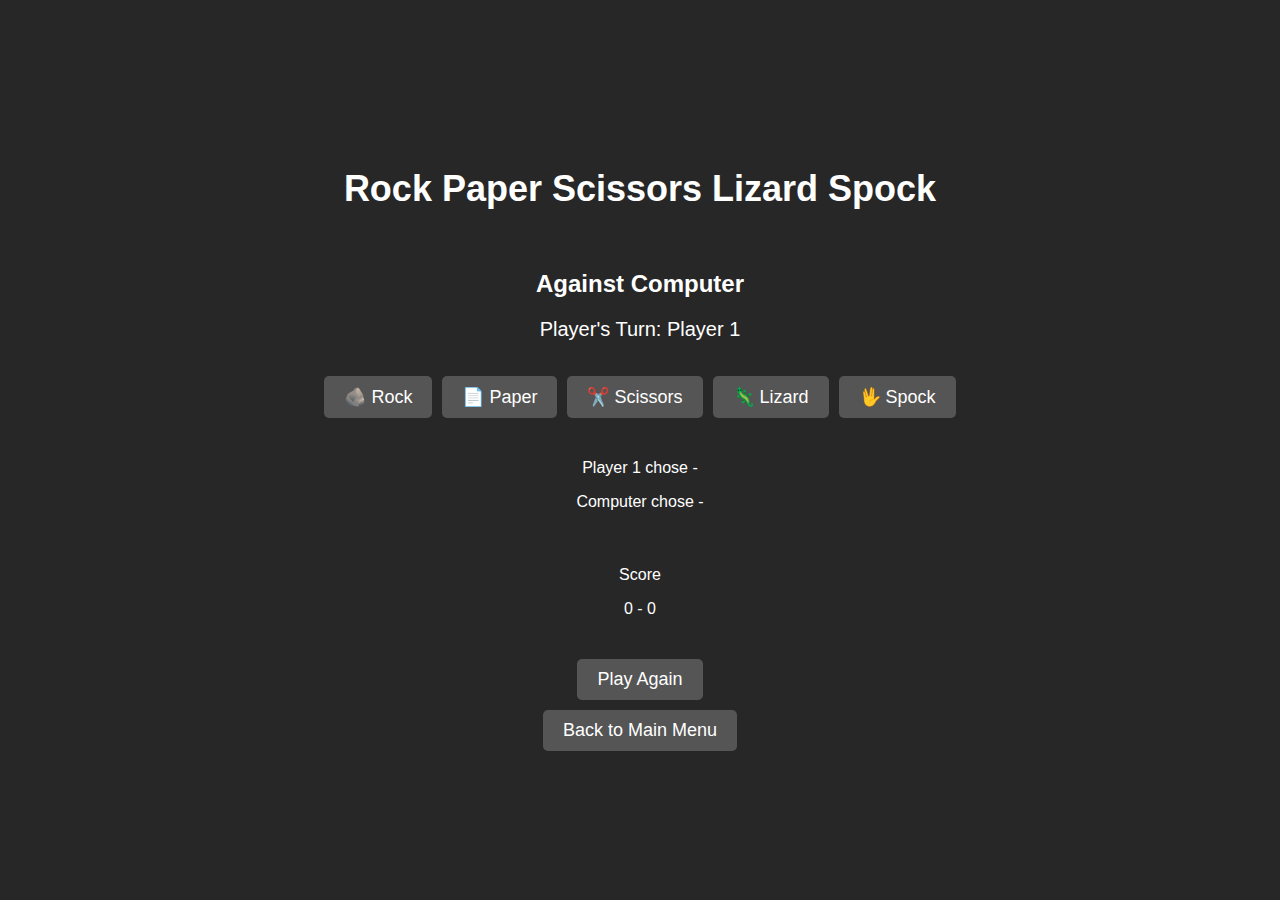
==== game-computer.html @ 9d63dc1c "Second try push" ====
<!DOCTYPE html>
<html>
<head>
  <link rel="stylesheet" type="text/css" href="styles-game.css">
  <title>Rock Paper Scissors Lizard Spock - Against Computer</title>
</head>
<body>
  <div class="container">
    <h1>Rock Paper Scissors Lizard Spock</h1>
    <div class="game-info">
      <h2>Against Computer</h2>
      <p class="player-turn">Player's Turn: <span id="player-turn">Player 1</span></p>
    </div>
    <div class="game-container">
      <button class="choice" onclick="playerChoice('rock')">🪨 Rock</button>
      <button class="choice" onclick="playerChoice('paper')">📄 Paper</button>
      <button class="choice" onclick="playerChoice('scissors')">✂️ Scissors</button>
      <button class="choice" onclick="playerChoice('lizard')">🦎 Lizard</button>
      <button class="choice" onclick="playerChoice('spock')">🖖 Spock</button>
    </div>
    <div class="result">
      <p><span id="player1-name">Player 1</span> chose <span id="player-choice">-</span></p>
      <p><span id="computer-name">Computer</span> chose <span id="computer-choice">-</span></p>
      <h2 class="result-text" id="result-text"></h2>
    </div>
    <div class="scoreboard">
      <p>Score</p>
      <p><span id="player-score">0</span> - <span id="computer-score">0</span></p>
    </div>
    <button class="play-again" id="play-again" onclick="resetGame()">Play Again</button>
    <button class="back-menu" onclick="backToMenu()">Back to Main Menu</button>
  </div>

  <script src="game-computer.js"></script>
</body>
</html>
---- styles-game.css ----
body {
  margin: 0;
  padding: 0;
  font-family: Arial, sans-serif;
  background-color: #272727;
  color: #fff;
}

.container {
  display: flex;
  flex-direction: column;
  align-items: center;
  justify-content: center;
  height: 100vh;
}

h1 {
  font-size: 36px;
  margin-bottom: 40px;
  text-align: center;
}

.game-info {
  margin-bottom: 20px;
  text-align: center;
}

.player-turn {
  font-size: 20px;
  margin-bottom: 10px;
}

.game-container {
  display: flex;
  flex-wrap: wrap;
  justify-content: center;
  margin-bottom: 20px;
}

.choice {
  padding: 10px 20px;
  margin: 5px;
  background-color: #555;
  color: #fff;
  font-size: 18px;
  border: none;
  border-radius: 5px;
  cursor: pointer;
  transition: background-color 0.3s ease;
}

.choice:hover {
  background-color: #777;
}

.result {
  text-align: center;
  margin-bottom: 20px;
}

.result-text {
  font-size: 24px;
  margin-top: 10px;
}

.scoreboard {
  text-align: center;
  margin-bottom: 20px;
}

.play-again,
.back-menu {
  padding: 10px 20px;
  margin: 5px;
  background-color: #555;
  color: #fff;
  font-size: 18px;
  border: none;
  border-radius: 5px;
  cursor: pointer;
  transition: background-color 0.3s ease;
}

.play-again:hover,
.back-menu:hover {
  background-color: #777;
}
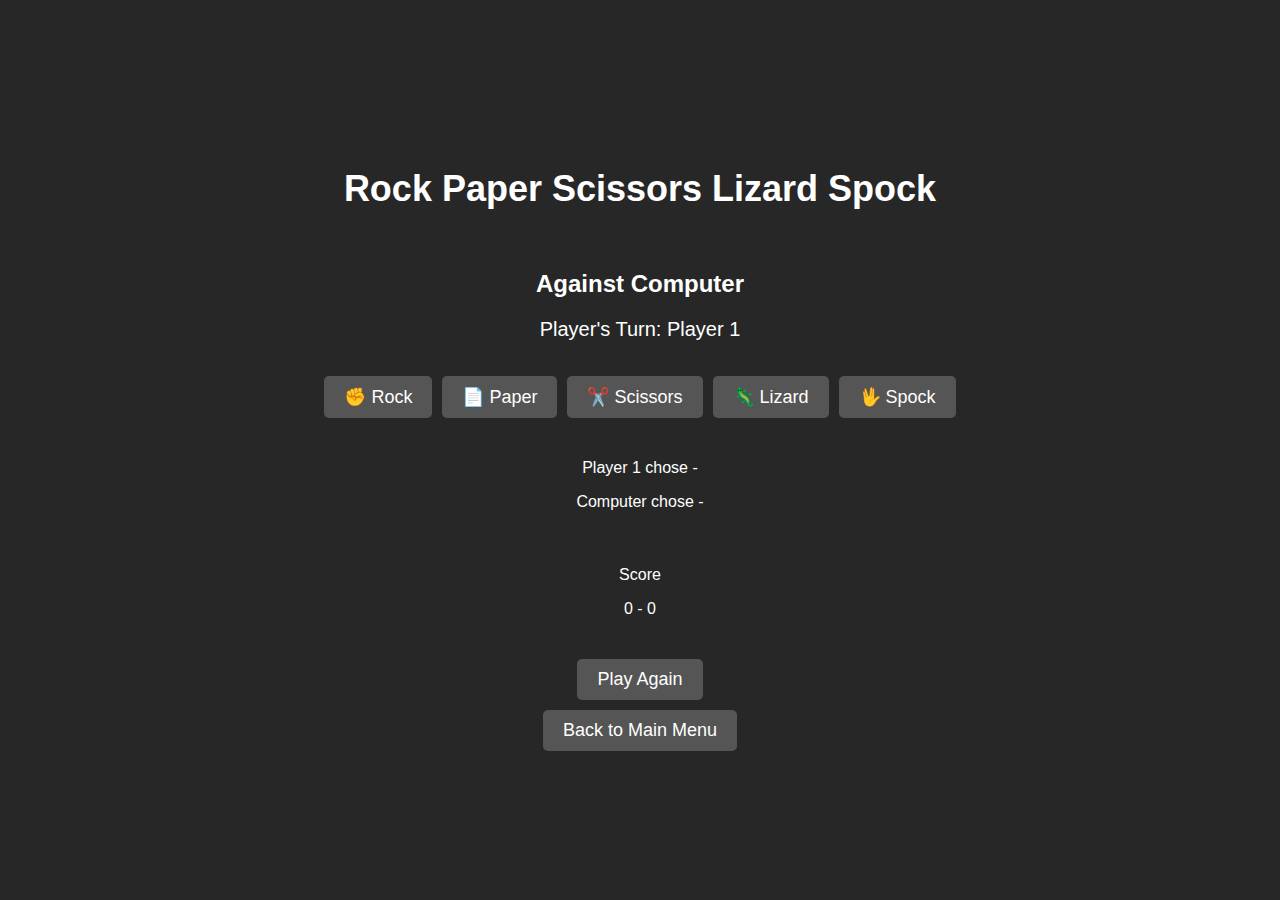
==== commit 76c27491: "Update game-computer.html" ====
--- a/game-computer.html
+++ b/game-computer.html
@@ -12,7 +12,7 @@
       <p class="player-turn">Player's Turn: <span id="player-turn">Player 1</span></p>
     </div>
     <div class="game-container">
-      <button class="choice" onclick="playerChoice('rock')">🪨 Rock</button>
+      <button class="choice" onclick="playerChoice('rock')">✊ Rock</button>
       <button class="choice" onclick="playerChoice('paper')">📄 Paper</button>
       <button class="choice" onclick="playerChoice('scissors')">✂️ Scissors</button>
       <button class="choice" onclick="playerChoice('lizard')">🦎 Lizard</button>
